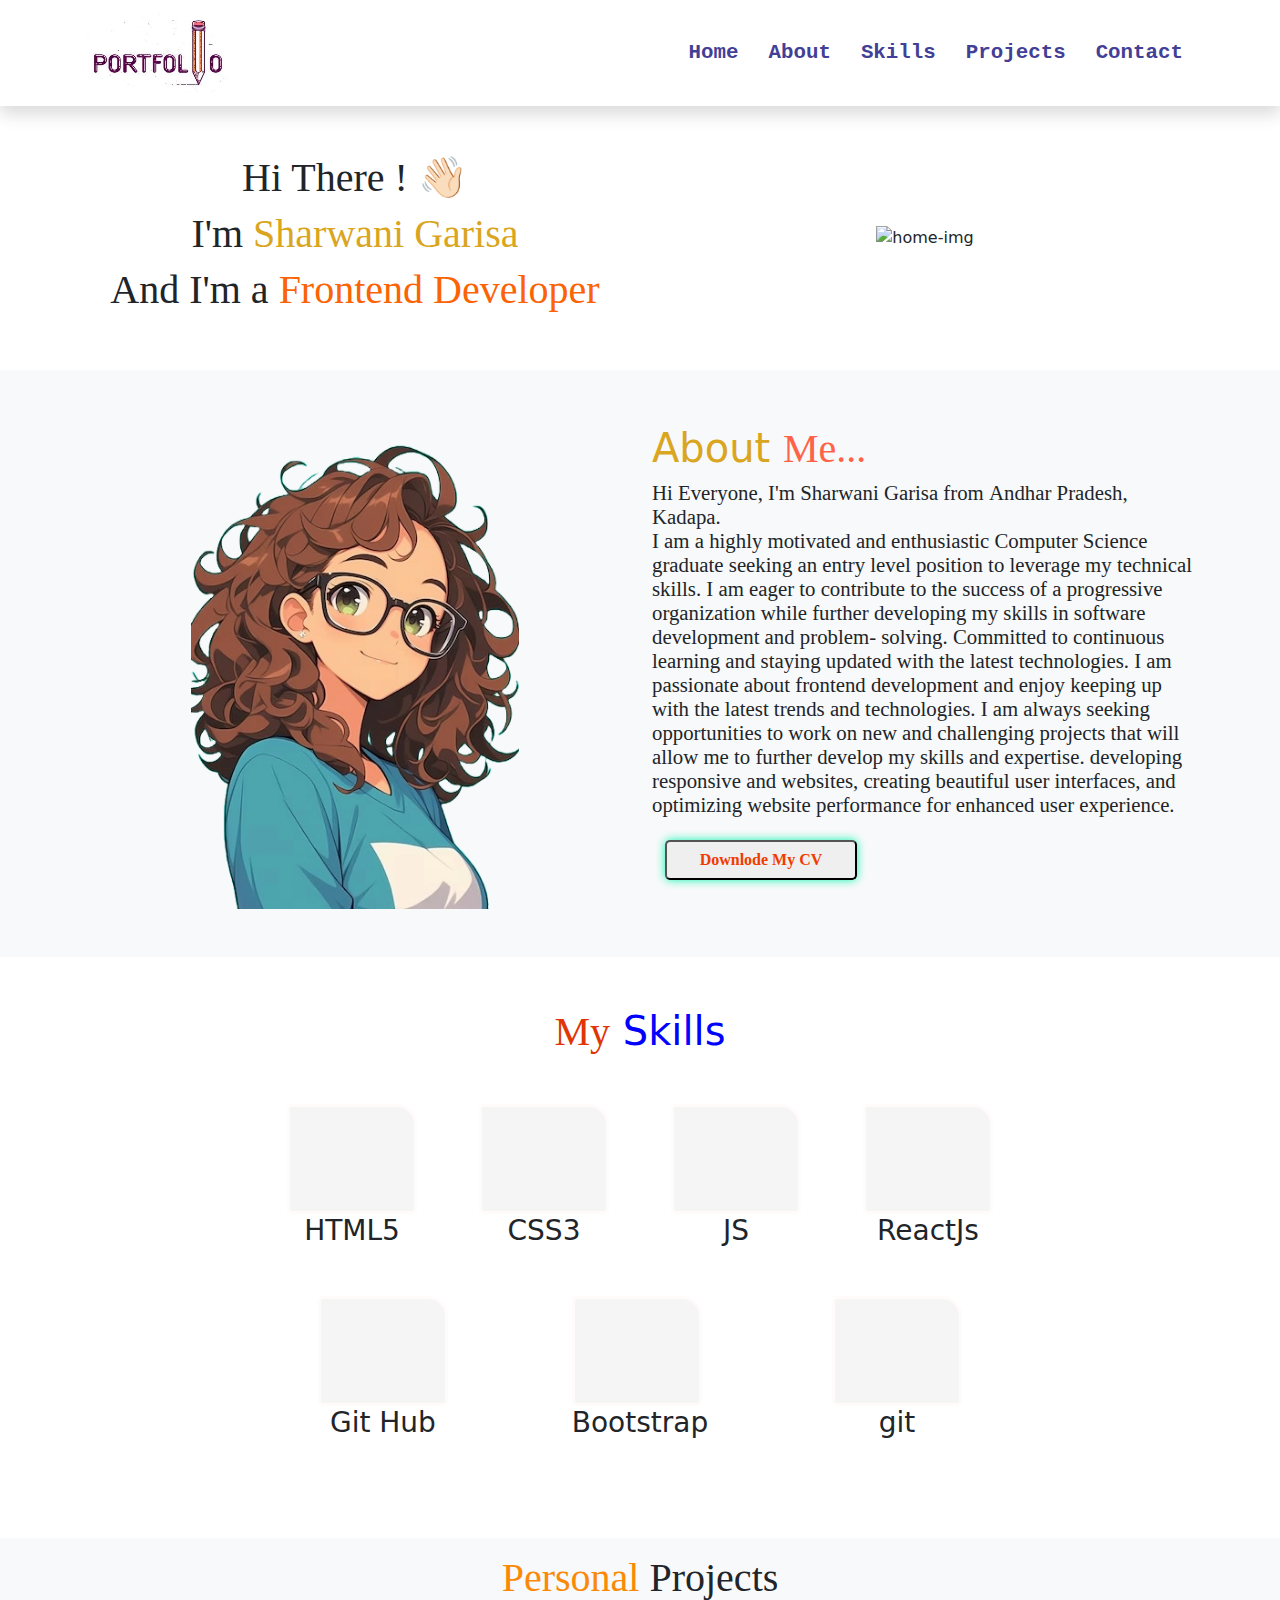
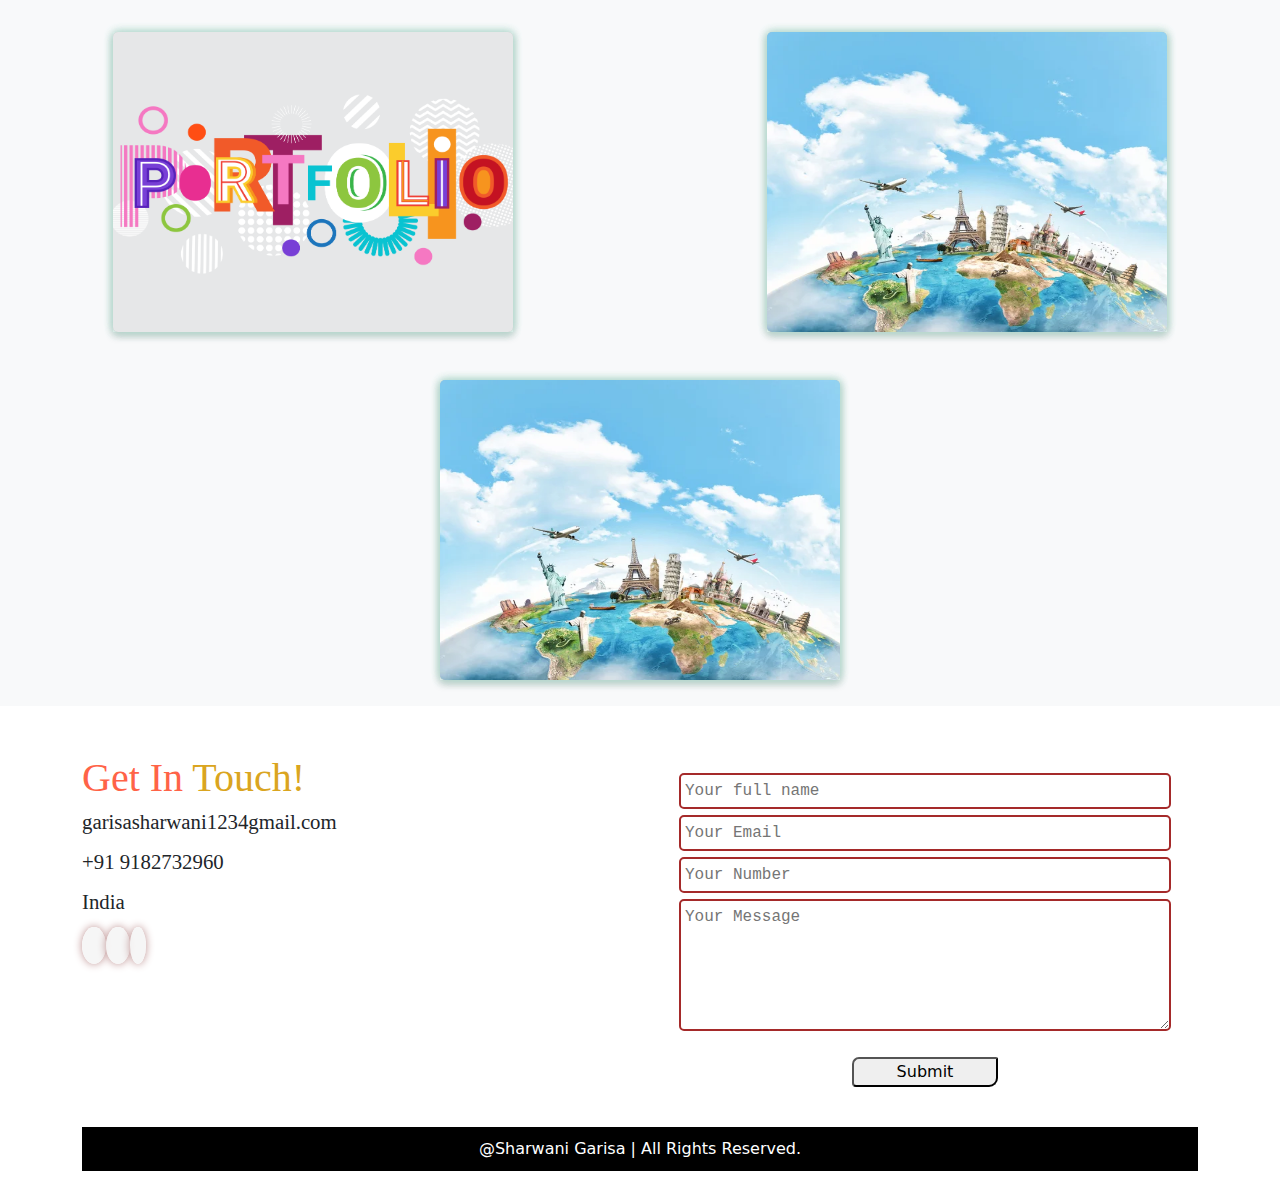
==== index.html @ c87f1d88 "Add files via upload" ====
<!doctype html>
<html lang="en">

<head>
  <!-- Required meta tags -->
  <meta charset="utf-8">
  <meta name="viewport" content="width=device-width, initial-scale=1">

  <!-- Bootstrap CSS -->
  <link href="https://cdn.jsdelivr.net/npm/bootstrap@5.0.2/dist/css/bootstrap.min.css" rel="stylesheet"
    integrity="sha384-EVSTQN3/azprG1Anm3QDgpJLIm9Nao0Yz1ztcQTwFspd3yD65VohhpuuCOmLASjC" crossorigin="anonymous">
  <!-- Bootstrap CSS -->
  <link rel="stylesheet" href="bootstrap.min.css">
  <!-- CSS Link -->
  <link rel="stylesheet" href="style.css">

  <link rel="stylesheet" href="https://cdnjs.cloudflare.com/ajax/libs/font-awesome/6.5.2/css/all.min.css"
    integrity="sha512-SnH5WK+bZxgPHs44uWIX+LLJAJ9/2PkPKZ5QiAj6Ta86w+fsb2TkcmfRyVX3pBnMFcV7oQPJkl9QevSCWr3W6A=="
    crossorigin="anonymous" referrerpolicy="no-referrer" />

  <title>SharwaniGarisa-Portfolio</title>
</head>

<body>
  <!-- Navbar -->
  <nav class="navbar navbar-expand-lg navbar-light shadow">
    <div class="container">
      <a class="navbar-brand" href="#">
        <img src="img/portfolio.jpeg" class="nav-logo" alt>
      </a>
      <button class="navbar-toggler" type="button" data-bs-toggle="collapse" data-bs-target="#navbarSupportedContent"
        aria-controls="navbarSupportedContent" aria-expanded="false" aria-label="Toggle navigation">
        <span class="navbar-toggler-icon"></span>
      </button>
      <div class="collapse navbar-collapse" id="navbarSupportedContent">
        <ul class="navbar-nav ms-auto mb-2 mb-lg-0">
          <li class="nav-item">
            <a class="nav-link active" aria-current="page" href="#Home-section">Home</a>
          </li>
          <li class="nav-item">
            <a class="nav-link" href="#About-Section">About</a>
          </li>
          <li class="nav-item">
            <a class="nav-link" href=#Skills-content>Skills</a>
          </li>
          <li class="nav-item">
            <a class="nav-link" href="#Projects">Projects</a>
          </li>
          <li class="nav-item">
            <a class="nav-link" href="#contact-section">Contact</a>
          </li>
        </ul>
      </div>
    </div>
  </nav>
  <!-- Navbar -->
  <!-- Hero -->
  <div id="Home-section">
    <div class="container-fluid home py-3">
      <div class="container py-3">
        <div class="row flex-wrap-reverse">
          <div class="col-md-6 d-flex justify-content-center align-items-center my-3">
            <div class="home-content text-center">
              <h2 class="greeting fs-1">Hi There ! 👋🏻</h2>
              <h2 class="Name fs-1">I'm <span>Sharwani Garisa</span></h2>
              <h2 class="profession fs-1">And I'm a <span>Frontend
                  Developer</span></h2>
            </div>
          </div>
          <div class="col-md-6 d-flex justify-content-center align-items-center my-3">
            <img src="img/file.png" class="img-fluid home-img" alt="home-img">
          </div>
        </div>
      </div>
    </div>
  </div>

  <!-------------------------------------About--------------------------------------->
  <section id="About-Section">
    <div class="container-fluid home py-3 bg-light">
      <div class="container py-3">
        <div class="row">
          <div class="col-lg-6 d-flex justify-content-center align-items-center my-3">
            <img src="./img/about.a.png" class="w-60 home-img" alt="home-img">
          </div>
          <div class="col-lg-6 d-flex justify-content-center align-items-center my-3">
            <div class="home-content">
              <h1>About <span>Me...</span></h1>
              <p>Hi Everyone, I'm <span>Sharwani Garisa</span> from <span>
                  Andhar
                  Pradesh, Kadapa.</span><br>
                  I am a highly motivated and enthusiastic Computer Science graduate seeking an entry
level position to leverage my technical skills. I am eager to contribute to the success
of a progressive organization while further developing my skills in software
development and problem- solving. Committed to continuous learning and staying
updated with the latest technologies.
                I am passionate about frontend development and enjoy keeping
                up
                with the latest trends and technologies.
                I am always seeking opportunities to work on new and
                challenging
                projects that will allow me to further
                develop my skills and expertise.
                developing responsive and websites, creating beautiful user
                interfaces, and optimizing website performance
                for enhanced user experience.
              </p>
              <div class="text-lg-start text-center ">
                <a href="./Sharwani_Garisa.pdf" target="_blank" class="btn">
                  <button>
                    <i class="fa-regular fa-file" style="color:#0000ff"></i>
                    Downlode My CV
                  </button>
                </a>
              </div>
            </div>
          </div>
        </div>
      </div>
    </div>
    <!-- ///////// -->
  </section>
  <!-------------------------------Skills--------------------->
  <section id="Skills-content">
    <h2><span>My</span> Skills</h2>
    <div class="skills-set">
      <div id="icon">
        <div class="icon-img">
          <i class="fa-solid fa-code" style="color: #ed0707;"></i>
        </div>
        <h3 class="icon-text">HTML5</h3>
      </div>

      <div id="icon">
        <div class="icon-img">
          <i class="fa-solid fa-hashtag" style="color: #0597e1;"></i>
        </div>
        <h3 class="icon-text">CSS3</h3>
      </div>

      <div id="icon">
        <div class="icon-img">
          <i class="fa-brands fa-js" style="color: #d5a807;"></i>
        </div>
        <h3 class="icon-text">JS</h3>
      </div>

      <div id="icon">
        <div class="icon-img">
          <i class="fa-brands fa-react" style="color: #00d5ff;"></i>
        </div>
        <h3 class="icon-text">ReactJs</h3>
      </div>

      <div id="icon">
        <div class="icon-img">
          <i class="fa-brands fa-github" style="color: #4b0206;"></i>
        </div>
        <h3 class="icon-text">Git Hub</h3>
      </div>

      <div id="icon">
        <div class="icon-img">
          <i class="fa-brands fa-bootstrap" style="color: #0000ff;"></i>
        </div>
        <h3 class="icon-text">Bootstrap</h3>
      </div>

      <div id="icon">
        <div class="icon-img">
          <i class="fa-brands fa-git-alt" style="color: #ff2600fb;"></i>
        </div>
        <h3 class="icon-text">git</h3>
      </div>
    </div>
  </section>
  <!---------------------------Projects--------------------------->
  <section id="Projects" class="bg-light py-3">
    <h1 class="Psub-title"><span>Personal</span> Projects</h1>
    <div class="Pro-container">
      <div class="flip-card">
        <div class="flip-card-inner">
          <div class="flip-card-front">
            <img class="pro" src="./img/portfolio-pro.png" alt="Avatar">
          </div>
          <div class="flip-card-back">
            <h3>My Portfoliyo</h3>
            <p>Discover Italy in style with Exclusively Italy! Elevate your
              journey with top-notch services, exclusive
              experiences, and round-the-clock assistance.</p>
            <a href="./React-Project-video.mp4"><i class="fa-solid fa-arrow-up-right-from-square">
                <video src="./React-Project-video.mp4"></video></i></a>
          </div>
        </div>
      </div>

      <div class="flip-card">
        <div class="flip-card-inner">
          <div class="flip-card-front">
            <img class="pro" src="./img/travel-img.jpg" alt="Avatar">
          </div>
          <div class="flip-card-back">
            <h3>My Portfoliyo</h3>
            <p>Discover Italy in style with Exclusively Italy! Elevate your
              journey with top-notch services, exclusive
              experiences, and round-the-clock assistance.</p>
            <a href="./React-Project-video.mp4"><i class="fa-solid fa-arrow-up-right-from-square">
                <video src="./React-Project-video.mp4"></video></i></a>
          </div>
        </div>
      </div>

      <div class="flip-card">
        <div class="flip-card-inner">
          <div class="flip-card-front">
            <img class="pro" src="./img/travel-img.jpg" alt="Avatar">
          </div>
          <div class="flip-card-back">
            <h3>My Portfoliyo</h3>
            <p>Discover Italy in style with Exclusively Italy! Elevate your
              journey with top-notch services, exclusive
              experiences, and round-the-clock assistance.</p>
            <a href="./React-Project-video.mp4"><i class="fa-solid fa-arrow-up-right-from-square">
                <video src="./React-Project-video.mp4"></video></i></a>
          </div>
        </div>
      </div>
    </div>
  </section>
  <!----------------------Contact---------------------------------->
  <div id="contact-section" class="py-3 mt-4">
    <div class="container">
      <div class="row">
        <div class="col-md-6 contact-left mt-4">
          <div>
            <h1 class="sub-title"><span>Get In</span> Touch!</h1>
            <p class="c-1"><i class="fa-regular fa-envelope" style="color: #0448be;"></i> garisasharwani1234gmail.com
            </p>
            <p class="c-2"><i class="fa-solid fa-phone" style="color: #0705b3;"></i> +91 9182732960</p>
            <p class="c-3"><i class="fa-solid fa-location-crosshairs" style="color: #0c79df;"></i> India</p>
            <div class="socialmedia-icons">
              <br>
              <a href="#" class="socialmedia-insta py-1 px-1"><i class="fa-brands fa-instagram px-2 "></i></a>
              <a href="https://www.linkedin.com/in/sharwani-garisa-a924ab244/" class="socialmedia-linkedin py-1 px-1"><i
                  class="fa-brands fa-linkedin px-2 "></i></a>
              <a href="#" class="socialmedia-facebook py-1 px-1"><i class="fa-brands fa-facebook px-1 "></i></a>
            </div>
          </div>
        </div>
        <div class="col-md-6 contact-right">

          <div class="row">
            <div class="col-12">
              <form method="POST" id="form" class="p-4">

                <input type="hidden" name="access_key" value="ab5c2eed-a4b9-4f38-92d1-85c21ed8b126">
                <div class="input-field mt-">
                  <input type="text" name="name" class=" w-100 p-1" placeholder="Your full name" required>
                </div>
                <div class="input-field mt-">
                  <input type="email" name="email" class=" w-100 p-1" placeholder="Your Email" required>
                </div>
                <div class="input-field mt-">
                  <input type="text" name="phone" id="phone" placeholder="Your Number" class=" w-100 p-1" required />
                </div>

                <!-- <div class="mb-6">
                  <label for="Full Name" class="mb-2 fw-bold">Phone Number</label><br>
                  <input type="text" name="phone" id="phone" placeholder="+1 (555) 1234-567" class=" w-100 p-1" required /><br>
                </div> -->

                <div class="input-field mt-">
                  <textarea name="message" rows="5" class=" w-100 p-1" cols="5" placeholder="Your Message"
                    required></textarea>
                </div>
                <div class="input-field">
                  <input type="checkbox" name="botcheck" class="hidden" style="display: none;">
                  <div class="input-field">

                    <div class="text-center"><button type="submit" class="btn-1">Submit</button></div>

                    <div id="result"></div>

              </form>
            </div>
          </div>
        </div>
      </div>
    </div>
  </div>

  <footer>
    <p>@Sharwani Garisa | All Rights Reserved.</p>
</footer>
  
  <!-- Option 1: Bootstrap Bundle with Popper -->
  <script src="https://cdn.jsdelivr.net/npm/bootstrap@5.0.2/dist/js/bootstrap.bundle.min.js"
    integrity="sha384-MrcW6ZMFYlzcLA8Nl+NtUVF0sA7MsXsP1UyJoMp4YLEuNSfAP+JcXn/tWtIaxVXM"
    crossorigin="anonymous"></script>

  <!-- <script src="https://smtpjs.com/v3/smtp.js"></script> -->

  <script src="./Script.js"></script>
 <!-- Custom JS to collapse navbar after clicking on a link -->
 <script>
  document.querySelectorAll('.navbar-nav .nav-link').forEach(link => {
      link.addEventListener('click', () => {
          const collapseElementList = [].slice.call(document.querySelectorAll('.navbar-collapse'));
          const collapseList = collapseElementList.map(collapseEl => new bootstrap.Collapse(collapseEl));
          collapseList.forEach(collapse => collapse.hide());
      });
  });
</script>
</body>

</html>
---- style.css ----
body{
    overflow-x: hidden;
}
/* ------------------------nav-bar---------------------------------- */
#navbarSupportedContent a{
    color: hsl(241, 40%, 42%);
    font-size: 1.3rem;
    font-family: monospace;
    font-weight: bold;
}
#navbarSupportedContent a:hover{
    color: crimson;
}
#navbarSupportedContent li{
    margin: 7px;
}
.nav-logo{
    height: 80px;
    width: 150px;
}
@media only screen and (max-width:768px){
    #navbarSupportedContent li{
        text-align: center;
        margin: 1px;
    }
}
/* ------------------------home-section---------------------------------- */
.home-content .greeting{
    font-size: 2.3rem;
    font-family:Georgia, 'Times New Roman', Times, serif;
}
.home-content .Name{
    font-size: 2.5rem;
    font-family:Georgia, 'Times New Roman', Times, serif;
}
.Name span{
    font-family: cursive;
    color: #daa520;
}
.home-content .profession{
    font-family:Georgia, 'Times New Roman', Times, serif;
}
.profession span{
    color: rgb(251, 99, 4);
    font-family: cursive;
}
#home-content .profession{
    font-size: 2rem;
    color: rgb(65, 131, 254);
} 
@media only screen and (max-width:768px){
  
}
/* ------------------------about-section---------------------------------- */
.row h1{
    color: #daa520;
    font-size: 2.5rem;
    margin-top: -1rem;
}
.row h1 span{
    font-family: cursive;
    color: tomato;
}
.row p{
    line-height: 1.5rem;
    font-size: 1.3rem;
    font-family:Georgia, 'Times New Roman', Times, serif;
}
.row p span{
    font-family: cursive;
}
.row a button{
    height: 2.5rem;
    width: 12rem;
    font-weight: bold;
    font-family: cursive;
    color:#ef3c00;
    border-radius: 5px;
    box-shadow: 0 0 10px rgb(12, 245, 176);
}
.w-60{
    width: 60% !important;
}
@media only screen and (max-width:768px){
    .row h1{
        font-size: 2rem;
        text-align: center;
    }
    .row p{
        line-height: 1.5rem;
        font-size: 1.2rem;
        flex-wrap: wrap;
        text-align: center;

    }
}
/* ------------------------skills-section---------------------------------- */
#Skills-content{
    margin-top: 50px;
    margin-bottom: 50px;
}
#Skills-content h2{
 font-size: 2.5rem;
 text-align: center;
 color: blue;
}
#Skills-content h2 span{
    color:hwb(13 2% 12%);
    font-family: serif;
}
.skills-set{
 display: flex;
 padding: 10px;
 justify-content: space-evenly;
 flex-wrap: wrap;
 justify-content: space-around;
 padding: 20px 20%;
}
#icon{
 
 padding: 20px 30px 20px 30px;
 align-items: center;

}
.icon-img{
 font-size: 4.5rem;
 text-align: center;
 border: 3px solid #fffbfb;
 border-radius: 5px;
 border-top-right-radius: 20px;
 background-color: whitesmoke;
 height: 110px;
 width: 130px;
 justify-content: center;
 transition: transform 1s;
}
.icon-img i{
 margin-top: -3px;
}
.icon-img:hover i{
 transform: scale(1.2);

} 
.icon-text{
 text-align: center;
}


/* ---------------------------------projects------------------------------------- */
.Psub-title{
    font-family: serif;
    font-size: 2.5rem;
    text-align: center;
}
.Psub-title span{
    color:#fa8908;
}
.Pro-container{
    padding: 10px;
    display: flex;
    padding: 10px;
    justify-content: space-evenly;
    flex-wrap: wrap;
    justify-content: space-around;
    margin-top: 20px;
    gap: 3rem;
}
.flip-card {
    background-color: transparent;
    width: 400px;
    height: 300px;
    perspective: 1000px;
    cursor: pointer;
  }
  .flip-card-front, .flip-card-back, .pro{
    border-radius: 5px;
    box-shadow: 0 0 10px rgb(179, 217, 206);
  }
  .flip-card-inner {
    position: relative;
    width: 100%;
    height: 100%;
    text-align: center;
    transition: transform 0.6s;
    transform-style: preserve-3d;
    box-shadow: 0 4px 8px 0 rgba(0,0,0,0.2);
  }
  
  .flip-card:hover .flip-card-inner {
    transform: rotateY(180deg);
  }
  
  .flip-card-front, .flip-card-back {
    position: absolute;
    width: 100%;
    height: 100%;
    -webkit-backface-visibility: hidden;
    backface-visibility: hidden;
  }
  
  .flip-card-front {
    background-color: #bbb;
    color: black;
  }
  
  .flip-card-back {
    background-color:aqua;
    font-family: Georgia, 'Times New Roman', Times, serif;
    transform: rotateY(180deg);
  }
  .pro{
    width:400px;
    height:300px;
  }
@media only screen and (max-width:768px){
    .pro{
        width:300px;
        height:300px;
      }
    .flip-card {
        width: 300px;
        height: 300px;
    }
}
/* ----------------------- contact-section------------------------------- */
.c-row{
    display: flex;
}
.sub-title{
    font-size: 3rem;
    font-family: serif;
    color: brown;
}
.sub-title span{
    color: rgb(245, 40, 4);
}
.c-row p{
    margin-top: 1rem;
    font-size: 1.3rem;
    font-family:monospace;
}
.input-field{
    padding: 3px;
}
input{
    border-radius: 5px;
    border: solid 2px brown;
    font-family: monospace;
}
input:hover{
    box-shadow: 0 0 10px rgb(12, 245, 176);
}
textarea{
    width: 70%;
    height: 70%;
    border-radius: 5px;
    border: solid 2px brown;
    font-family: monospace;
}
textarea:hover{
    box-shadow: 0 0 10px rgb(12, 245, 176);
}
.btn-1{
    width: 30%;
    border-radius: 7px 2px 9px 4px;
    margin: 10px;
}
.btn-1:hover{
    box-shadow: 0 0 10px rgb(245, 12, 245);
}
.socialmedia-icons{
    margin-top: -2.5rem;
    font-size: 25px;
    word-spacing: 15px;
    margin-right: 8rem;
  }
  .socialmedia-icons a{
    border-radius: 50%;
    box-shadow: 0 0 0.5rem rosybrown;
    background-color: rgba(245, 245, 245, 0.904);
  } 
@media only screen and (max-width:768px){
    #contact-section{
        margin: 3rem 0 0 0;
    }
    .c-row{
        display: grid;
        text-align: center;
    }
    .c-row h1{
        font-size: 2.5rem;
    }
    .c-row p{
        font-size: 1rem;
    }
    .socialmedia-icons{
        display: flex;
        margin: 1rem;
        font-size: 25px;
    }
    .socialmedia-icons a{
        justify-content: space-between;
        
    }
    .btn-1{
        margin-left: 0;
    }
    .socialmedia-icons{
        margin-left: 7rem;
    }
}
/* --------------footer------------------ */

footer{
    background-color: black;
    text-align: center;
  }
  footer p{
    color: white;
    padding: 10px;
  }
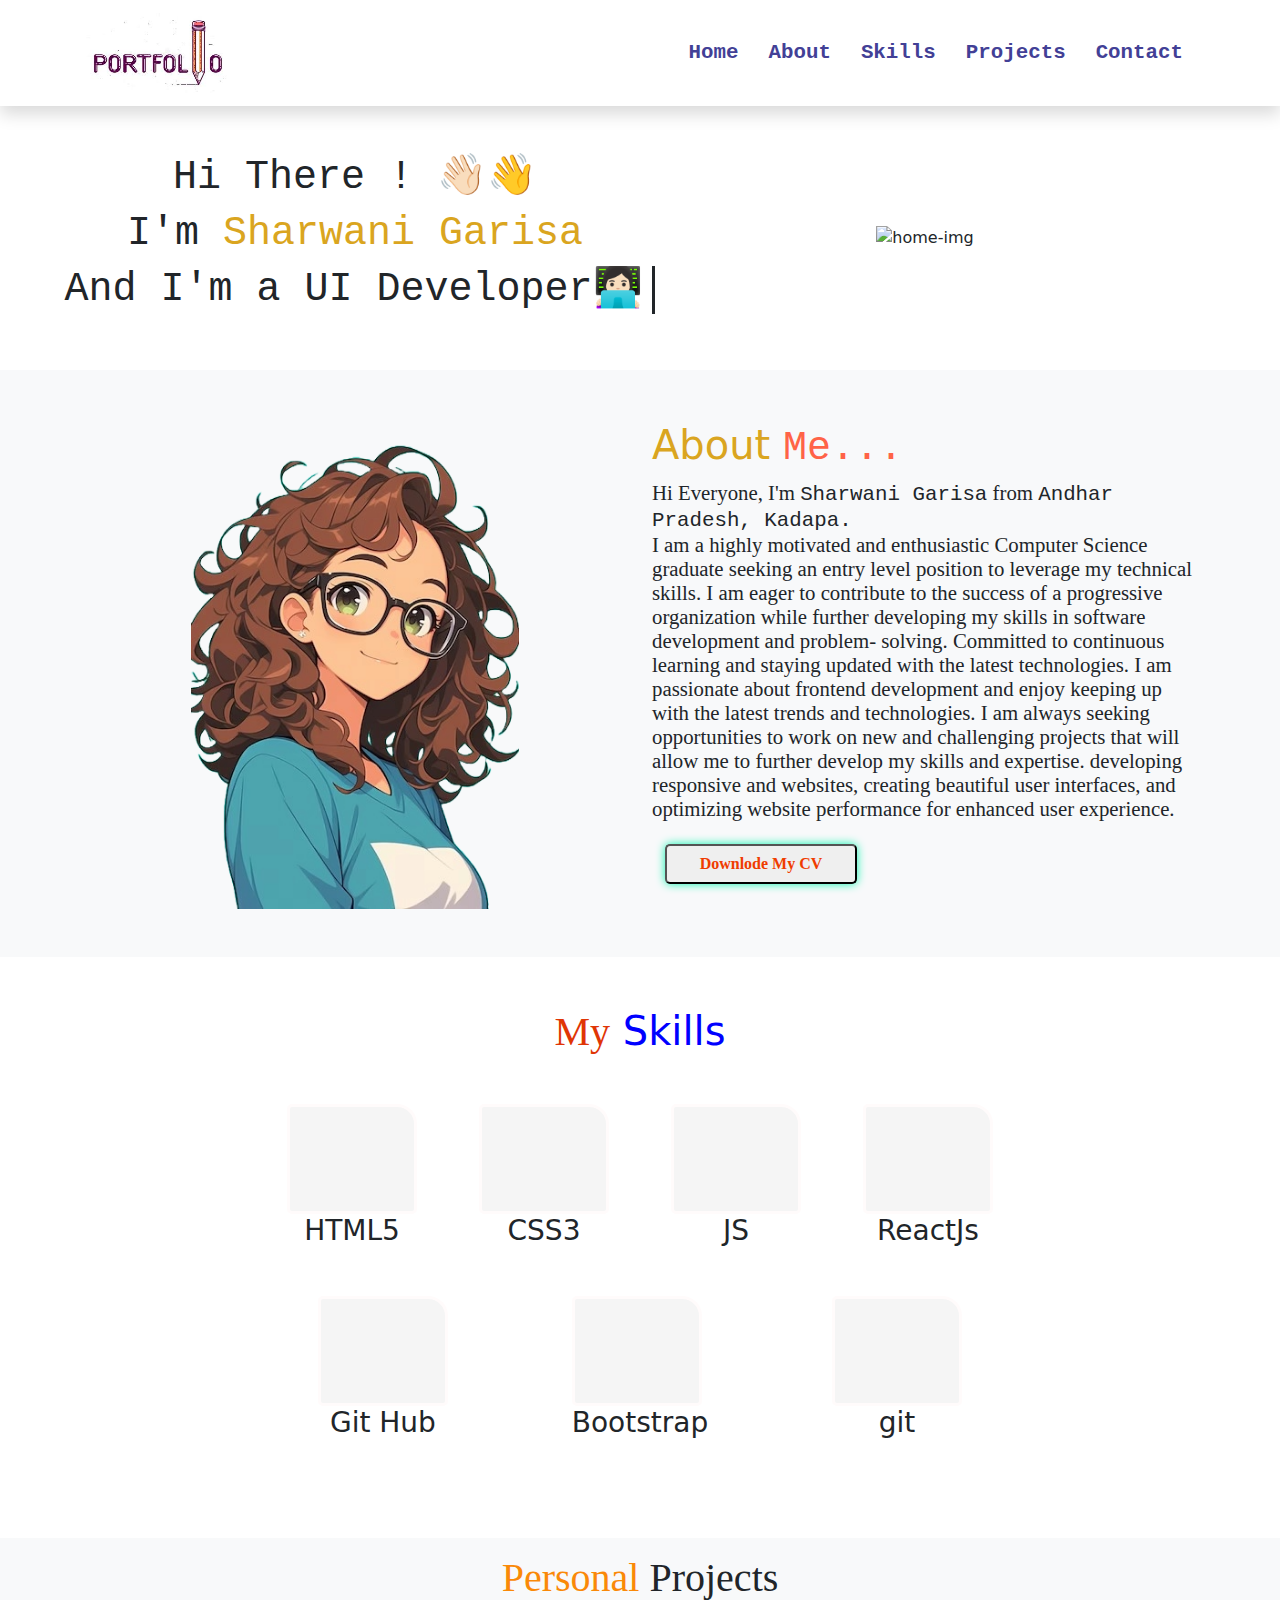
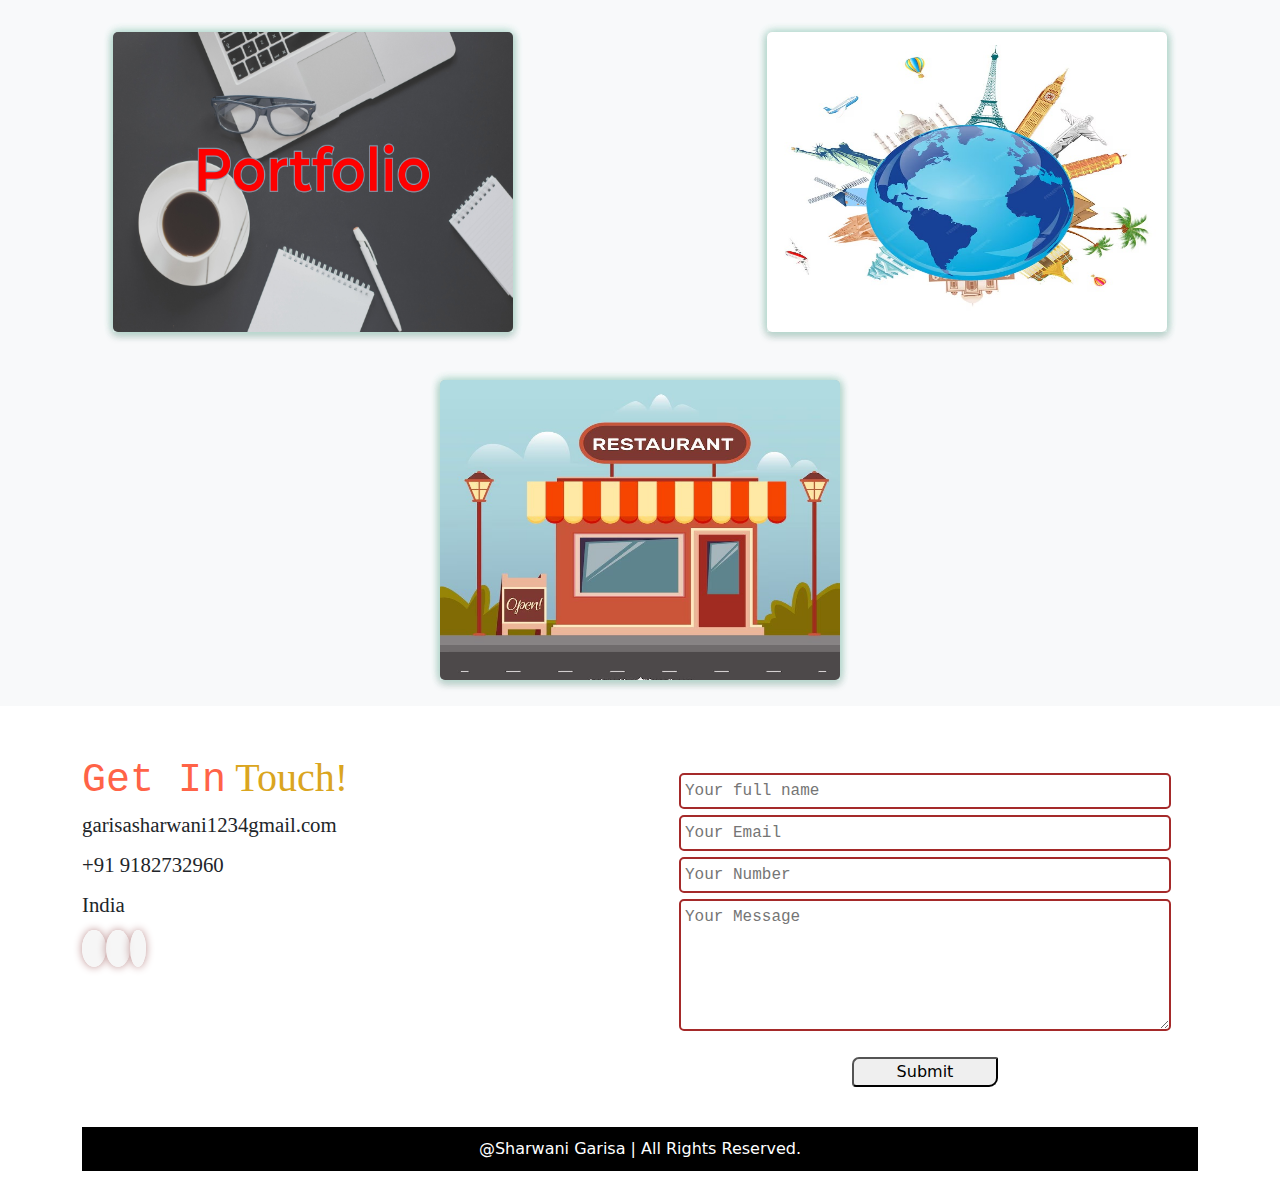
==== commit b59eacdc: "change font and images" ====
--- a/index.html
+++ b/index.html
@@ -61,10 +61,10 @@
         <div class="row flex-wrap-reverse">
           <div class="col-md-6 d-flex justify-content-center align-items-center my-3">
             <div class="home-content text-center">
-              <h2 class="greeting fs-1">Hi There ! 👋🏻</h2>
+              <h2 class="greeting fs-1">Hi There ! <span class="waving-hand">👋🏻</span>👋</h2>
               <h2 class="Name fs-1">I'm <span>Sharwani Garisa</span></h2>
-              <h2 class="profession fs-1">And I'm a <span>Frontend
-                  Developer</span></h2>
+              <h2 class="typing-demo fs-1">
+                And I'm a <span> UI Developer👩🏻‍💻</span></h2>  
             </div>
           </div>
           <div class="col-md-6 d-flex justify-content-center align-items-center my-3">
@@ -181,7 +181,7 @@
       <div class="flip-card">
         <div class="flip-card-inner">
           <div class="flip-card-front">
-            <img class="pro" src="./img/portfolio-pro.png" alt="Avatar">
+            <img class="pro" src="./img/projects/Project-1.jpeg" alt="Avatar">
           </div>
           <div class="flip-card-back">
             <h3>My Portfoliyo</h3>
@@ -197,10 +197,10 @@
       <div class="flip-card">
         <div class="flip-card-inner">
           <div class="flip-card-front">
-            <img class="pro" src="./img/travel-img.jpg" alt="Avatar">
+            <img class="pro" src="./img/projects/Project-2.jpg" alt="Avatar">
           </div>
           <div class="flip-card-back">
-            <h3>My Portfoliyo</h3>
+            <h3>Trip-Travel-Placse</h3>
             <p>Discover Italy in style with Exclusively Italy! Elevate your
               journey with top-notch services, exclusive
               experiences, and round-the-clock assistance.</p>
@@ -213,10 +213,10 @@
       <div class="flip-card">
         <div class="flip-card-inner">
           <div class="flip-card-front">
-            <img class="pro" src="./img/travel-img.jpg" alt="Avatar">
+            <img class="pro" src="./img/projects/Project-3.jpg" alt="Avatar">
           </div>
           <div class="flip-card-back">
-            <h3>My Portfoliyo</h3>
+            <h3>Testy-Food</h3>
             <p>Discover Italy in style with Exclusively Italy! Elevate your
               journey with top-notch services, exclusive
               experiences, and round-the-clock assistance.</p>
--- a/style.css
+++ b/style.css
@@ -27,27 +27,66 @@
 /* ------------------------home-section---------------------------------- */
 .home-content .greeting{
     font-size: 2.3rem;
-    font-family:Georgia, 'Times New Roman', Times, serif;
+    font-family:monospace;
 }
 .home-content .Name{
     font-size: 2.5rem;
-    font-family:Georgia, 'Times New Roman', Times, serif;
+    font-family: monospace;
 }
 .Name span{
-    font-family: cursive;
+    font-family: monospace;
     color: #daa520;
 }
 .home-content .profession{
     font-family:Georgia, 'Times New Roman', Times, serif;
 }
-.profession span{
+/* .profession span{
     color: rgb(251, 99, 4);
     font-family: cursive;
-}
-#home-content .profession{
+} */
+/* #home-content .profession{
     font-size: 2rem;
     color: rgb(65, 131, 254);
-} 
+}  */
+.waving-hand {
+    animation-name: wave-animation;
+    animation-duration: 2.5s;
+    animation-iteration-count: infinite;
+    transform-origin: 70% 70%;
+    display: inline-block;
+  }
+  
+  @keyframes wave-animation {
+    0% { transform: rotate( 0.0deg) }
+    15% { transform: rotate(14.0deg) }  /* The following five values can be played with to make the waving more or less extreme */
+    30% { transform: rotate(-8.0deg) }
+    40% { transform: rotate(14.0deg) }
+    50% { transform: rotate(-4.0deg) }
+    60% { transform: rotate(10.0deg) }
+    70% { transform: rotate( 0.0deg) }  /* Reset for the last half to pause */
+   100% { transform: rotate( 0.0deg) }
+  }
+  .typing-demo {
+    width: 25ch;
+    animation: typing 2s steps(22), blink .5s step-end infinite alternate;
+    white-space: nowrap;
+    overflow: hidden;
+    border-right: 3px solid;
+    font-family: monospace;
+    font-size: 2em;
+  }
+  
+  @keyframes typing {
+    from {
+      width: 0
+    }
+  }
+      
+  @keyframes blink {
+    50% {
+      border-color: transparent
+    }
+  }  
 @media only screen and (max-width:768px){
   
 }
@@ -58,7 +97,7 @@
     margin-top: -1rem;
 }
 .row h1 span{
-    font-family: cursive;
+    font-family: monospace;
     color: tomato;
 }
 .row p{
@@ -67,13 +106,13 @@
     font-family:Georgia, 'Times New Roman', Times, serif;
 }
 .row p span{
-    font-family: cursive;
+    font-family: monospace;
 }
 .row a button{
     height: 2.5rem;
     width: 12rem;
     font-weight: bold;
-    font-family: cursive;
+    font-family: 'Times New Roman', Times, serif;
     color:#ef3c00;
     border-radius: 5px;
     box-shadow: 0 0 10px rgb(12, 245, 176);
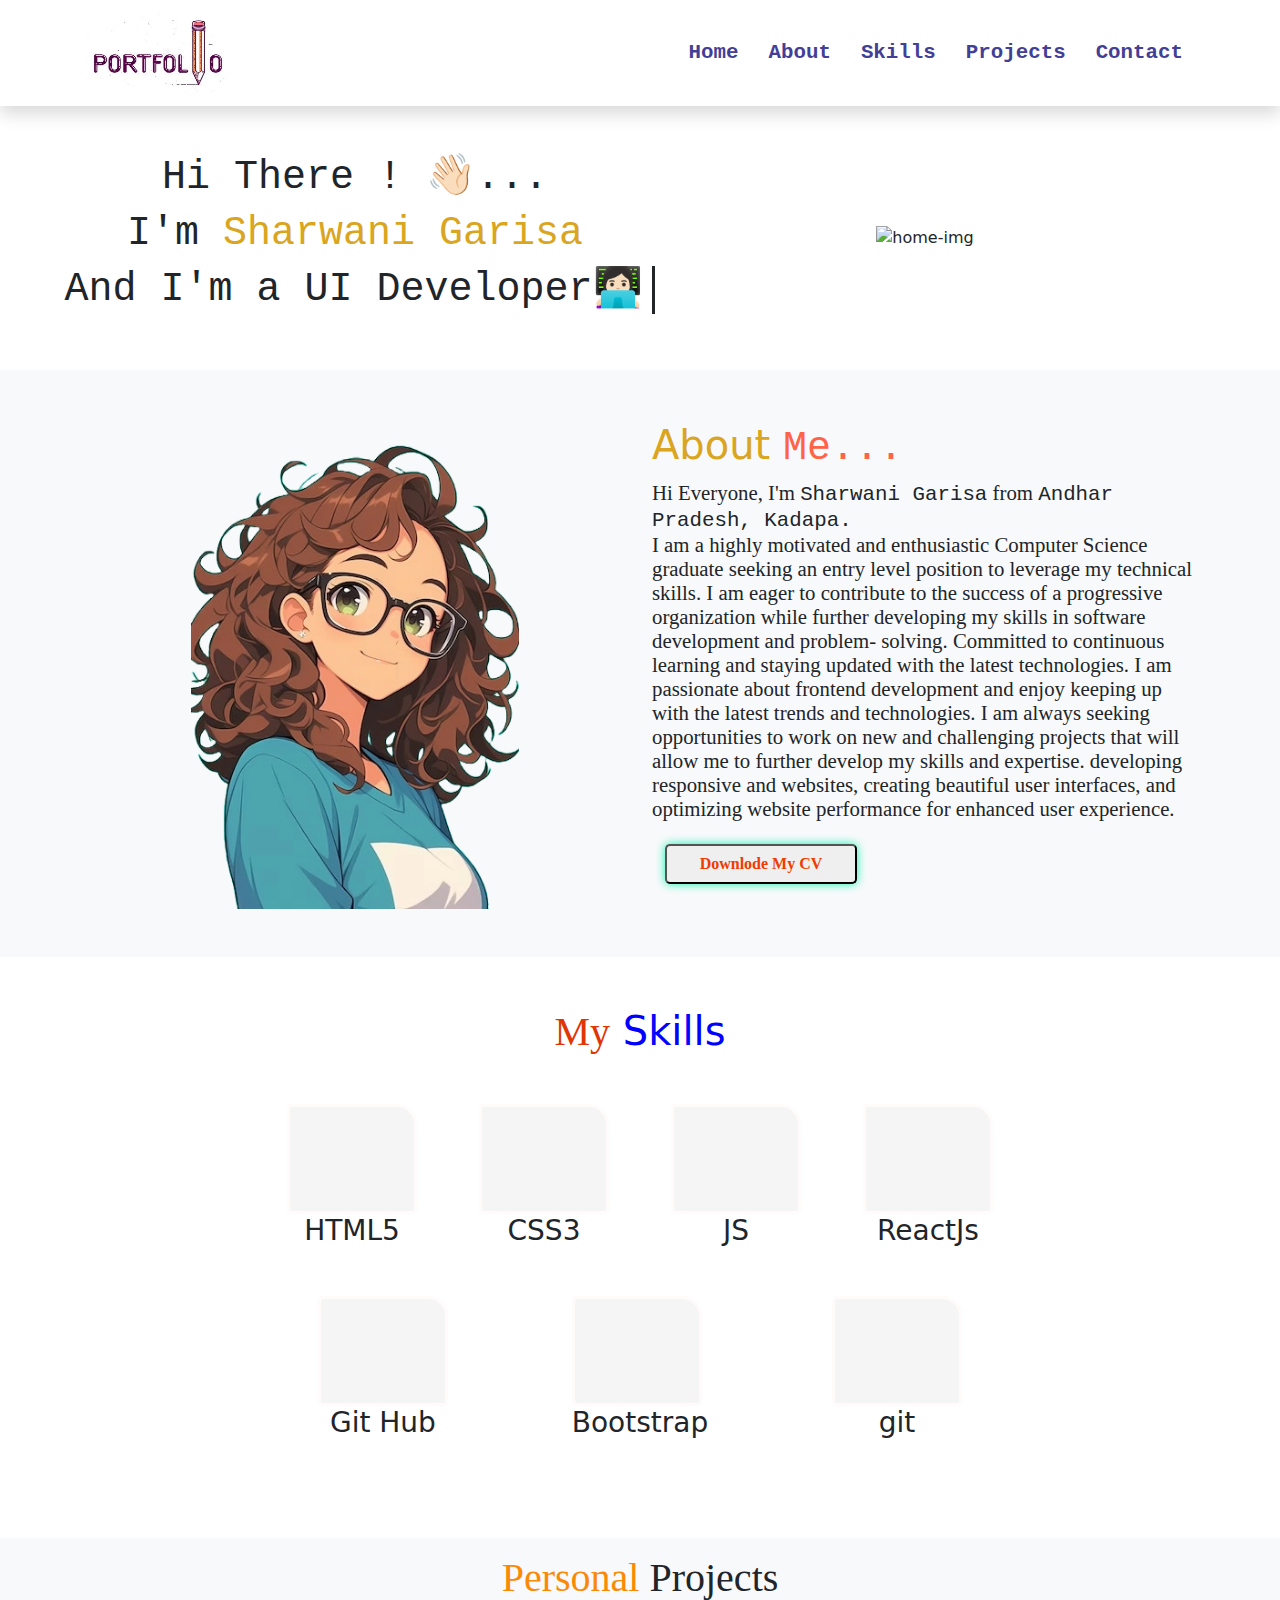
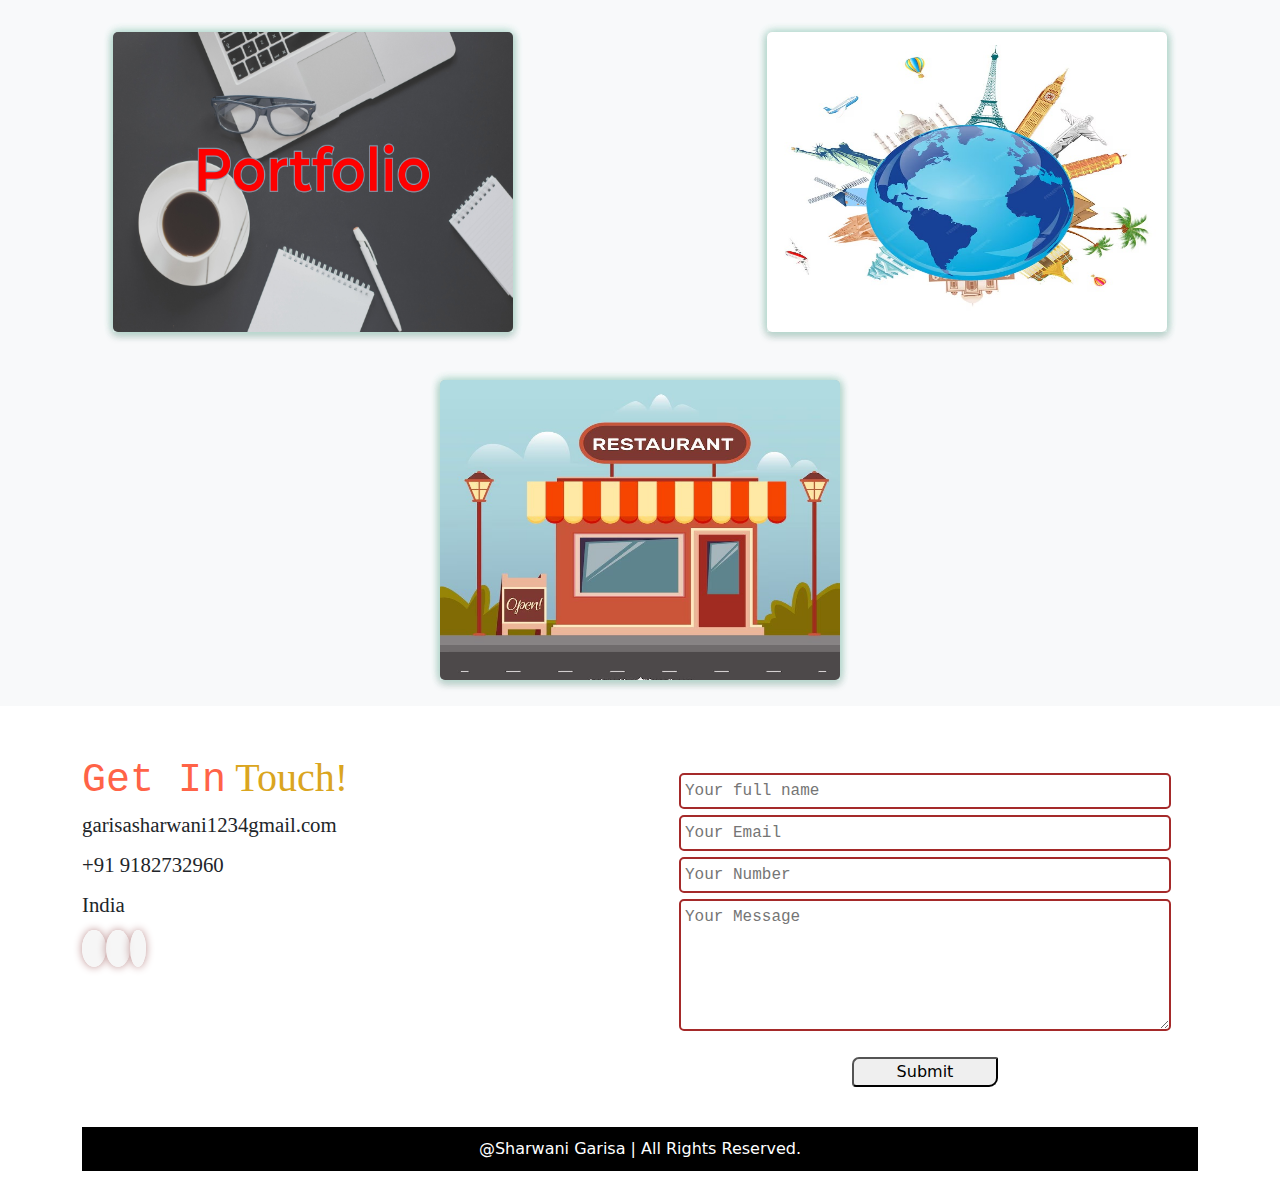
==== commit 39e3a780: "Added project links" ====
--- a/index.html
+++ b/index.html
@@ -61,13 +61,13 @@
         <div class="row flex-wrap-reverse">
           <div class="col-md-6 d-flex justify-content-center align-items-center my-3">
             <div class="home-content text-center">
-              <h2 class="greeting fs-1">Hi There ! <span class="waving-hand">👋🏻</span>👋</h2>
+              <h2 class="greeting fs-1">Hi There ! <span class="waving-hand">👋🏻</span>...</h2>
               <h2 class="Name fs-1">I'm <span>Sharwani Garisa</span></h2>
               <h2 class="typing-demo fs-1">
                 And I'm a <span> UI Developer👩🏻‍💻</span></h2>  
             </div>
           </div>
-          <div class="col-md-6 d-flex justify-content-center align-items-center my-3">
+          <div class="col-md-6 d-flex justify-content-center align-items-center my-3" id="home-img">
             <img src="img/file.png" class="img-fluid home-img" alt="home-img">
           </div>
         </div>
@@ -188,8 +188,7 @@
             <p>Discover Italy in style with Exclusively Italy! Elevate your
               journey with top-notch services, exclusive
               experiences, and round-the-clock assistance.</p>
-            <a href="./React-Project-video.mp4"><i class="fa-solid fa-arrow-up-right-from-square">
-                <video src="./React-Project-video.mp4"></video></i></a>
+            <a href="https://git-with-sharwani.github.io/My-Portfolio/"><i class="fa-solid fa-arrow-up-right-from-square"></i></a>
           </div>
         </div>
       </div>
@@ -201,11 +200,10 @@
           </div>
           <div class="flip-card-back">
             <h3>Trip-Travel-Placse</h3>
-            <p>Discover Italy in style with Exclusively Italy! Elevate your
-              journey with top-notch services, exclusive
-              experiences, and round-the-clock assistance.</p>
-            <a href="./React-Project-video.mp4"><i class="fa-solid fa-arrow-up-right-from-square">
-                <video src="./React-Project-video.mp4"></video></i></a>
+            <p>This website Developed by ReactJs.
+              It working on to know about the new travel places with real-time contact information and it is responsive
+              and also user-friendly interface, enhancing the user experience.</p>
+            <a href="./img/projects/React-App.mp4"><i class="fa-solid fa-arrow-up-right-from-square"></i></a>
           </div>
         </div>
       </div>
@@ -217,11 +215,10 @@
           </div>
           <div class="flip-card-back">
             <h3>Testy-Food</h3>
-            <p>Discover Italy in style with Exclusively Italy! Elevate your
-              journey with top-notch services, exclusive
-              experiences, and round-the-clock assistance.</p>
-            <a href="./React-Project-video.mp4"><i class="fa-solid fa-arrow-up-right-from-square">
-                <video src="./React-Project-video.mp4"></video></i></a>
+            <p>It is Utilized HTML,CSS,Java script, Bootstrap, JSON to create a responsive and user-friendly
+              interface, enhancing the user experience with real-time contact information.
+              It working on to know about the new food items with prices and type of dishes.</p>
+            <a href="https://blush-janith-43.tiiny.site/index.html"><i class="fa-solid fa-arrow-up-right-from-square"></i></a>
           </div>
         </div>
       </div>
--- a/style.css
+++ b/style.css
@@ -40,23 +40,14 @@
 .home-content .profession{
     font-family:Georgia, 'Times New Roman', Times, serif;
 }
-/* .profession span{
-    color: rgb(251, 99, 4);
-    font-family: cursive;
-} */
-/* #home-content .profession{
-    font-size: 2rem;
-    color: rgb(65, 131, 254);
-}  */
 .waving-hand {
     animation-name: wave-animation;
     animation-duration: 2.5s;
     animation-iteration-count: infinite;
     transform-origin: 70% 70%;
     display: inline-block;
-  }
-  
-  @keyframes wave-animation {
+}
+    @keyframes wave-animation {
     0% { transform: rotate( 0.0deg) }
     15% { transform: rotate(14.0deg) }  /* The following five values can be played with to make the waving more or less extreme */
     30% { transform: rotate(-8.0deg) }
@@ -88,7 +79,12 @@
     }
   }  
 @media only screen and (max-width:768px){
-  
+    #home-img img{
+        margin-top: -2rem;
+    }
+    .typing-demo {
+        font-size: 1em;
+    }
 }
 /* ------------------------about-section---------------------------------- */
 .row h1{
@@ -242,10 +238,17 @@
     color: black;
   }
   
-  .flip-card-back {
+  .flip-card-back{
     background-color:aqua;
     font-family: Georgia, 'Times New Roman', Times, serif;
     transform: rotateY(180deg);
+  }
+  .flip-card-back h3{
+    color:#ef3c00;
+    margin: 1rem;
+  }
+  .flip-card-back a i{
+    font-size: 30px;
   }
   .pro{
     width:400px;
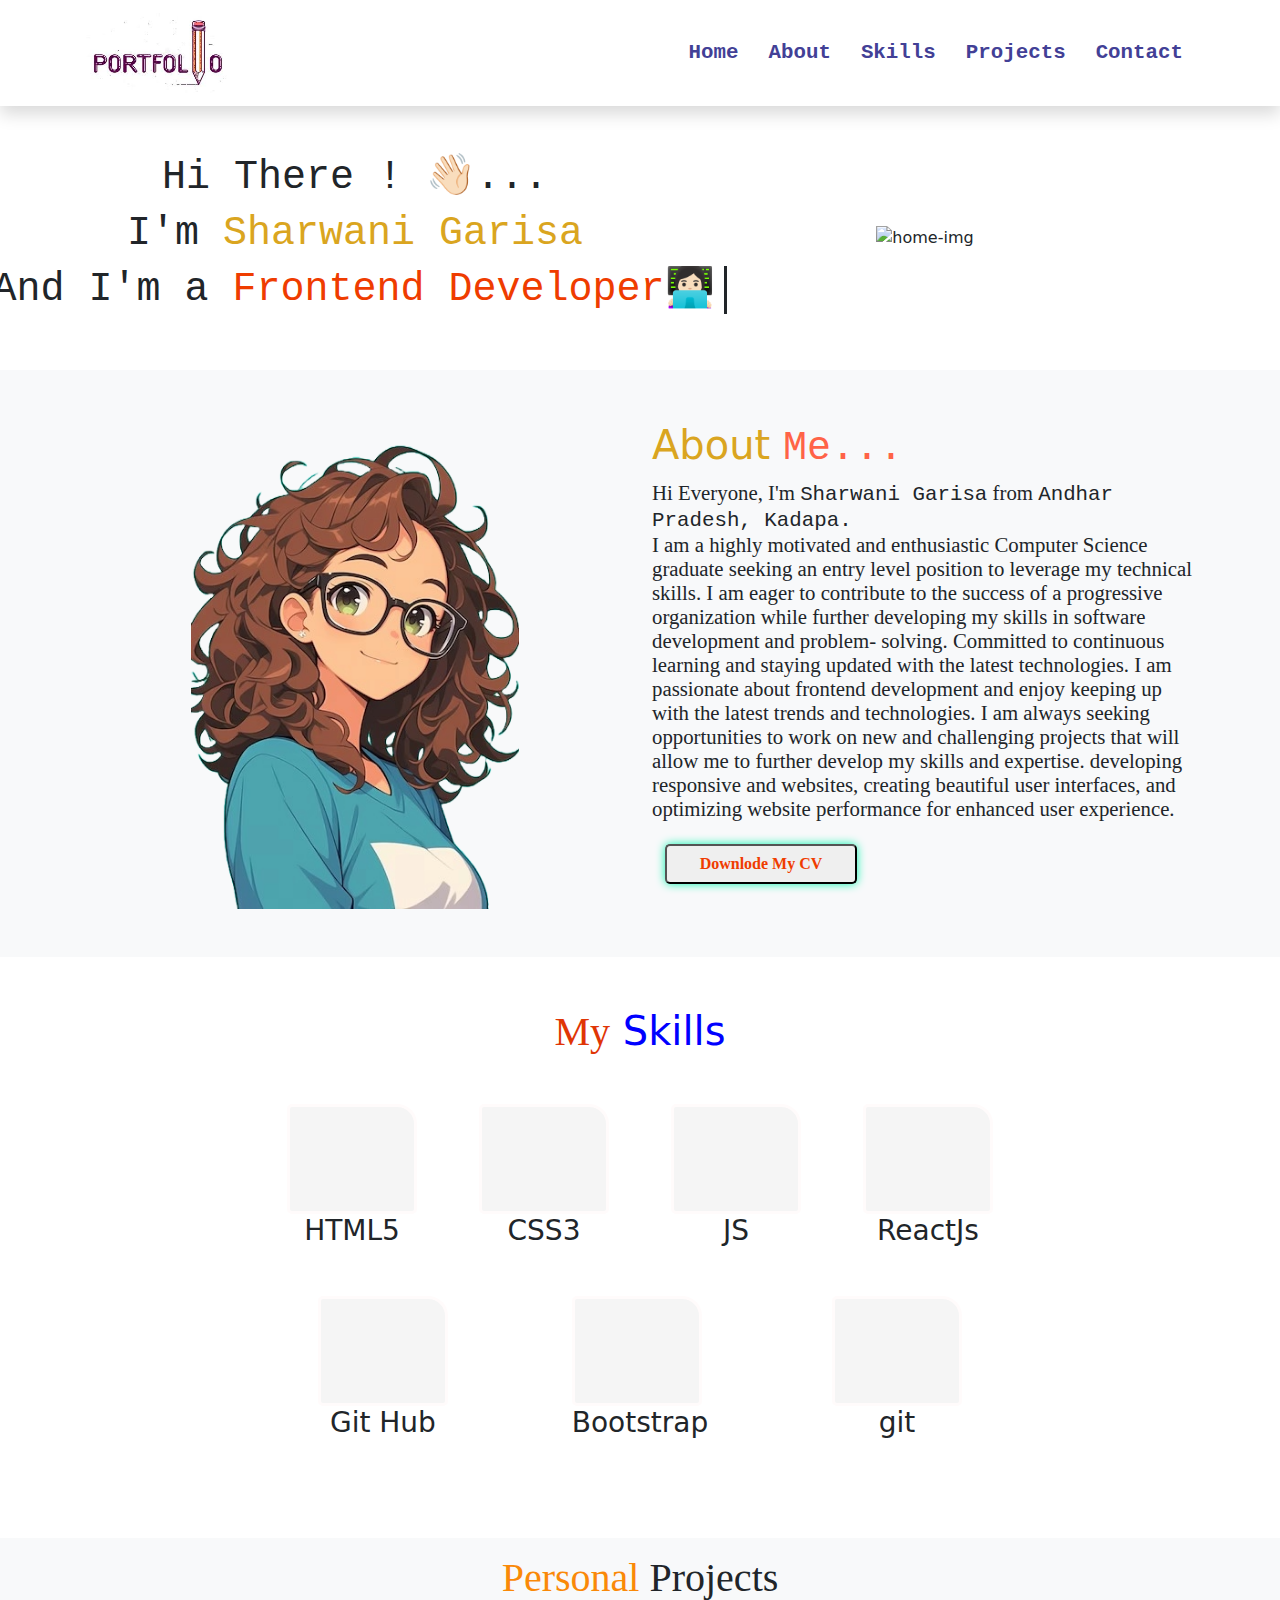
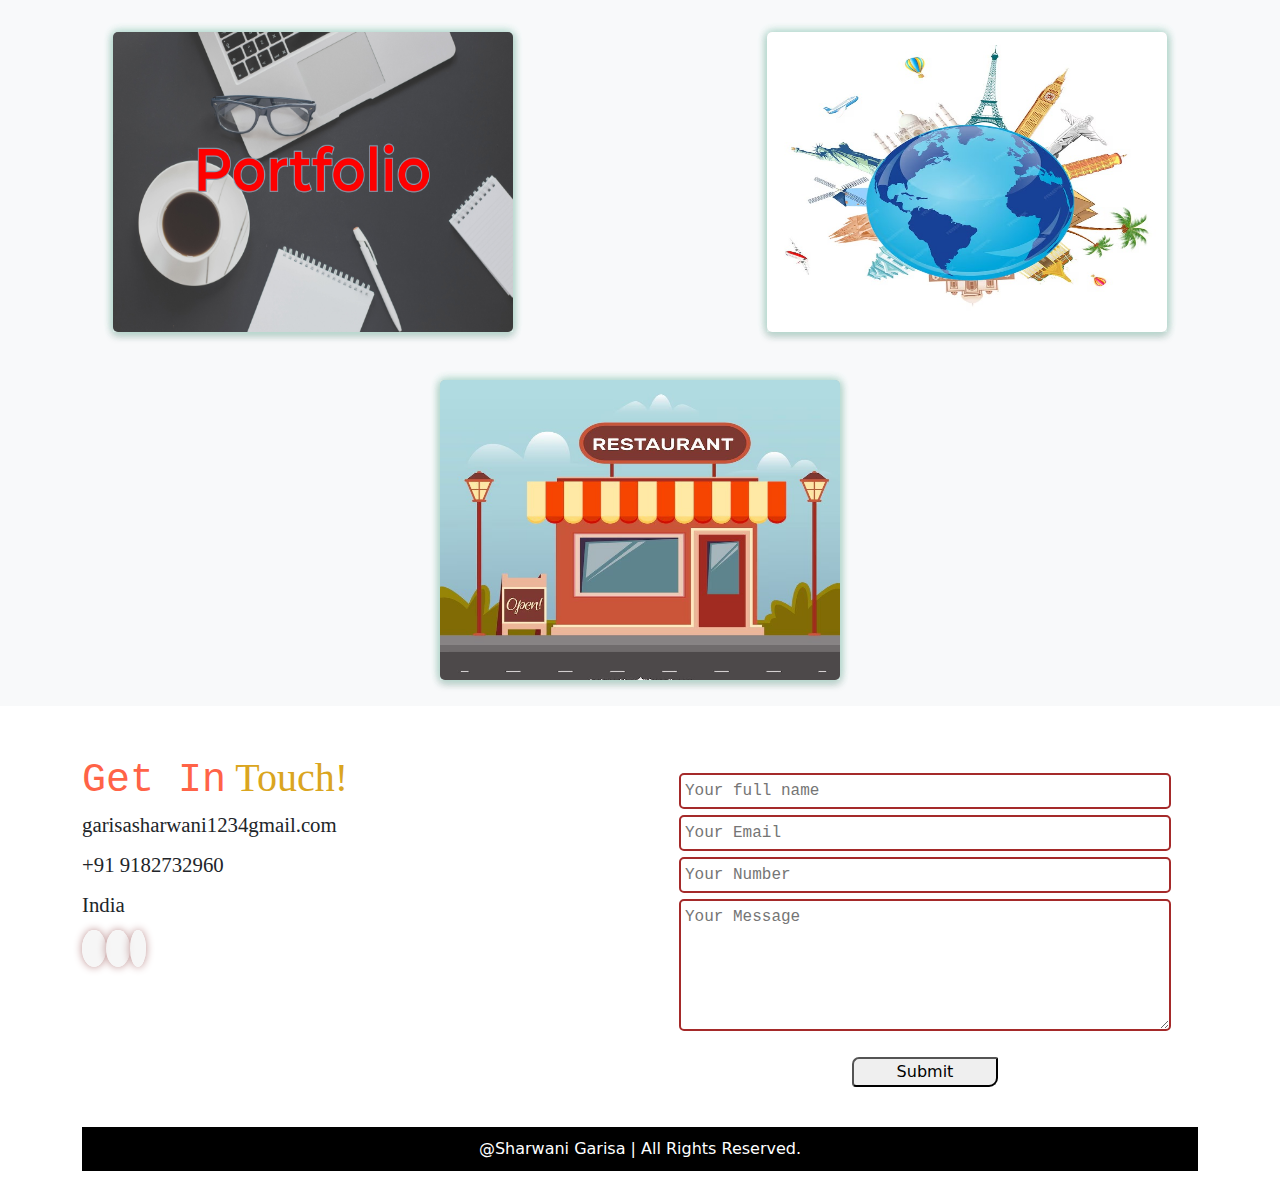
==== commit e6101904: "name change" ====
--- a/index.html
+++ b/index.html
@@ -64,7 +64,7 @@
               <h2 class="greeting fs-1">Hi There ! <span class="waving-hand">👋🏻</span>...</h2>
               <h2 class="Name fs-1">I'm <span>Sharwani Garisa</span></h2>
               <h2 class="typing-demo fs-1">
-                And I'm a <span> UI Developer👩🏻‍💻</span></h2>  
+                And I'm a <span>Frontend Developer👩🏻‍💻</span></h2>  
             </div>
           </div>
           <div class="col-md-6 d-flex justify-content-center align-items-center my-3" id="home-img">
@@ -106,7 +106,7 @@
                 for enhanced user experience.
               </p>
               <div class="text-lg-start text-center ">
-                <a href="./Sharwani_Garisa.pdf" target="_blank" class="btn">
+                <a href="./img/projects/Sharwani_Garisa_CV.pdf" target="_blank" class="btn">
                   <button>
                     <i class="fa-regular fa-file" style="color:#0000ff"></i>
                     Downlode My CV
@@ -185,9 +185,10 @@
           </div>
           <div class="flip-card-back">
             <h3>My Portfoliyo</h3>
-            <p>Discover Italy in style with Exclusively Italy! Elevate your
-              journey with top-notch services, exclusive
-              experiences, and round-the-clock assistance.</p>
+            <p>This is my personal website Developed by HTML5,CSS3,JS,Bootstrap.
+              In this project have I menctioned My skills,projects,CV and it have real-time 
+              contact information with me and also it is fully user-friendly interface, enhancing the user experience.
+            </p>
             <a href="https://git-with-sharwani.github.io/My-Portfolio/"><i class="fa-solid fa-arrow-up-right-from-square"></i></a>
           </div>
         </div>
--- a/style.css
+++ b/style.css
@@ -58,13 +58,16 @@
    100% { transform: rotate( 0.0deg) }
   }
   .typing-demo {
-    width: 25ch;
+    width: 31ch;
     animation: typing 2s steps(22), blink .5s step-end infinite alternate;
     white-space: nowrap;
     overflow: hidden;
     border-right: 3px solid;
     font-family: monospace;
     font-size: 2em;
+  }
+  .typing-demo span{
+    color: #ef3c00;
   }
   
   @keyframes typing {
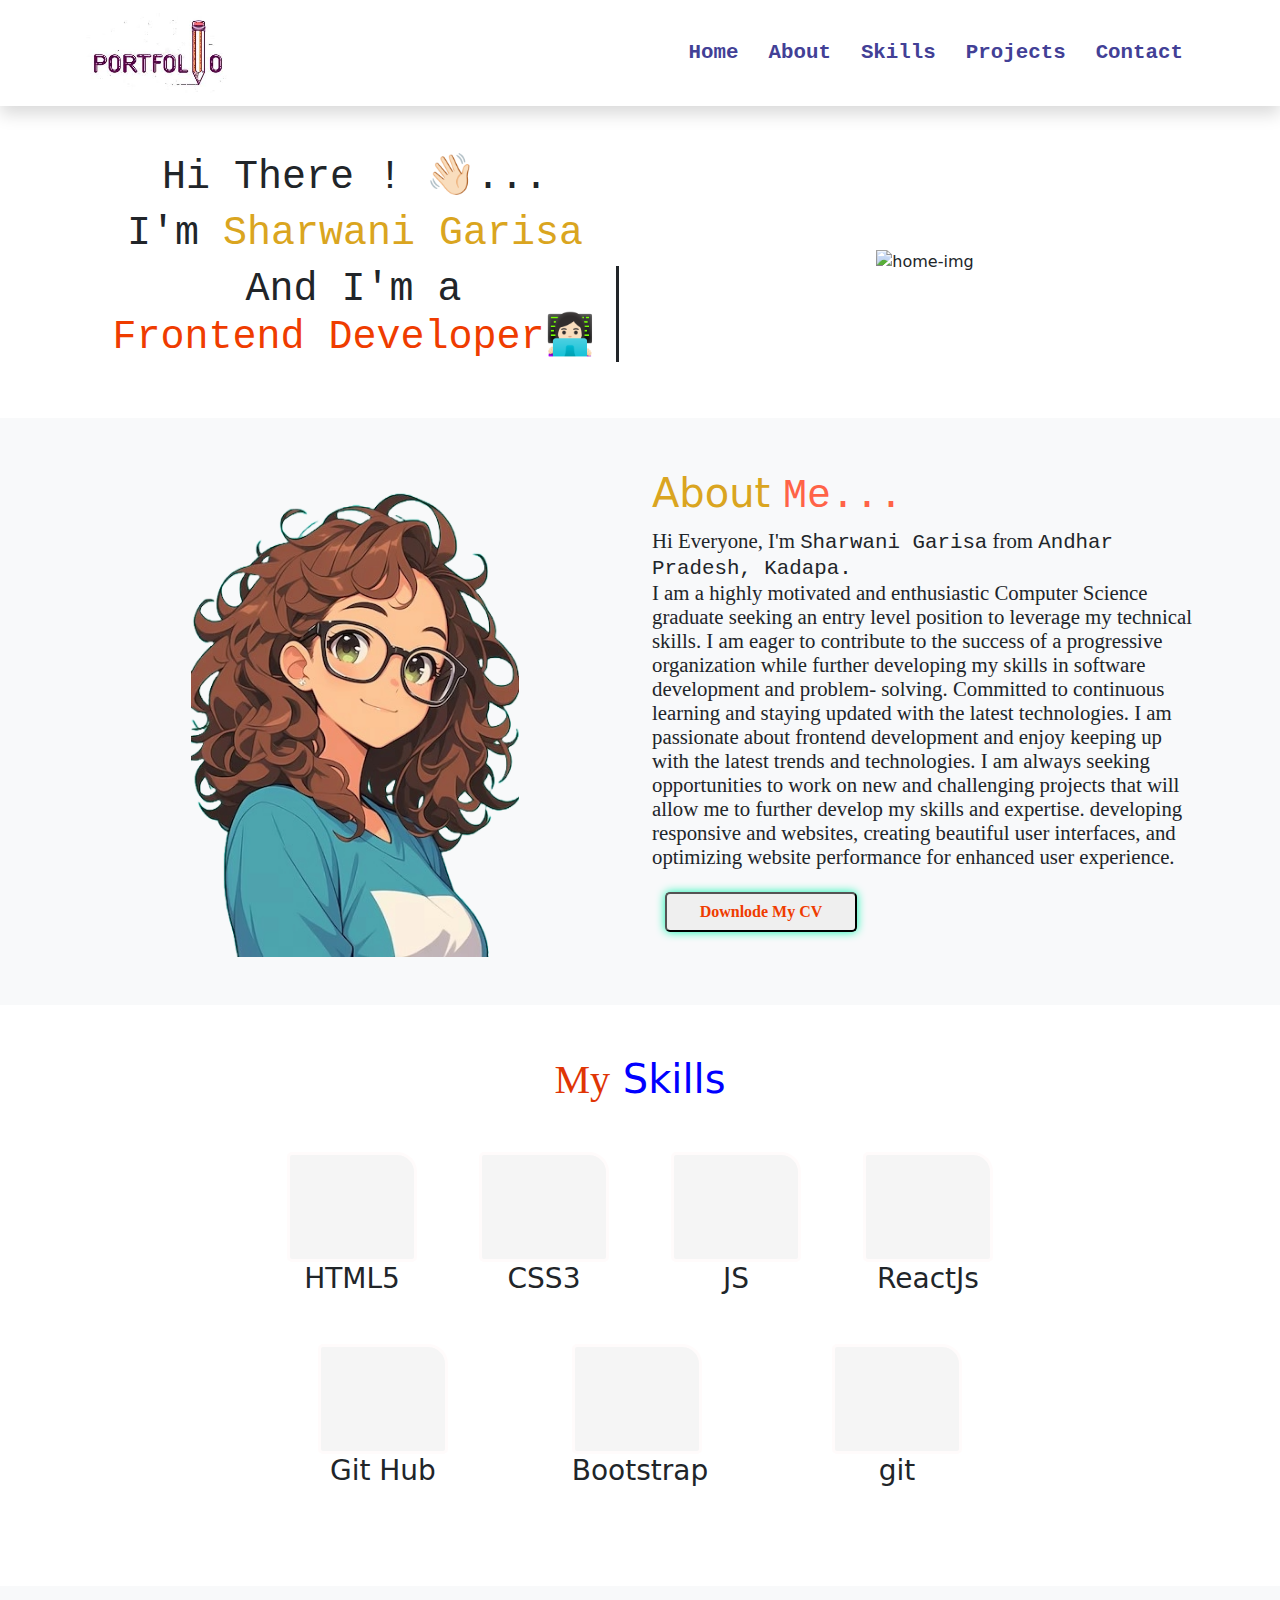
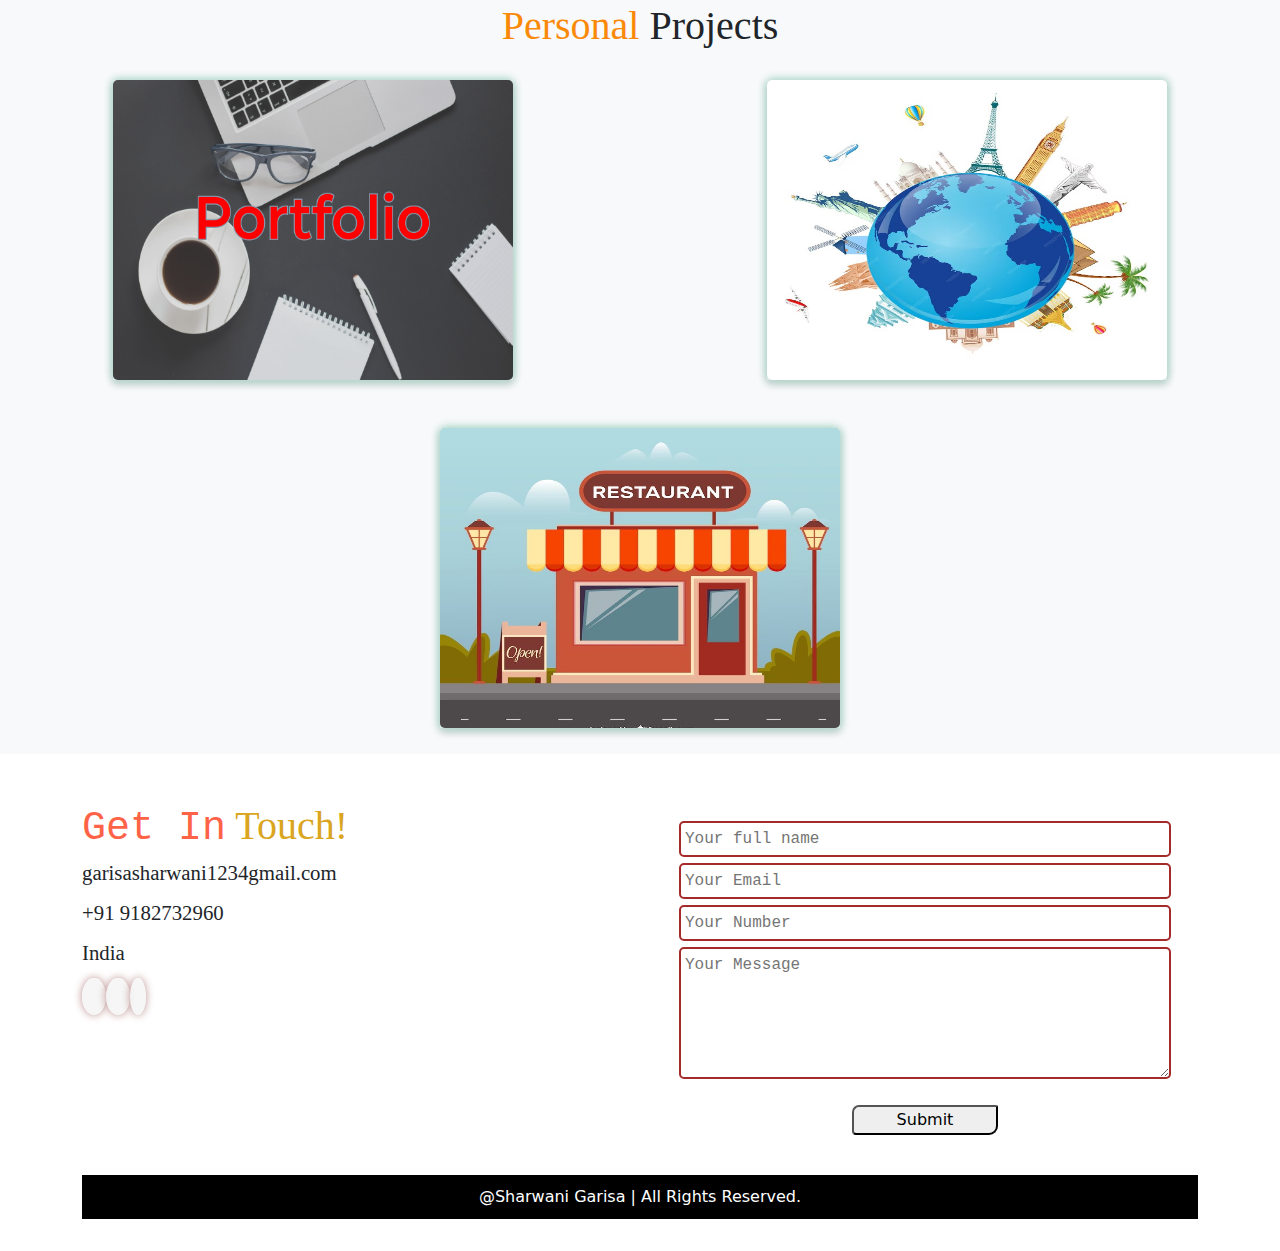
==== commit 4b163dc7: "edit some text" ====
--- a/index.html
+++ b/index.html
@@ -64,7 +64,7 @@
               <h2 class="greeting fs-1">Hi There ! <span class="waving-hand">👋🏻</span>...</h2>
               <h2 class="Name fs-1">I'm <span>Sharwani Garisa</span></h2>
               <h2 class="typing-demo fs-1">
-                And I'm a <span>Frontend Developer👩🏻‍💻</span></h2>  
+                And I'm a <span> <br>Frontend Developer👩🏻‍💻</span></h2>  
             </div>
           </div>
           <div class="col-md-6 d-flex justify-content-center align-items-center my-3" id="home-img">
--- a/style.css
+++ b/style.css
@@ -58,7 +58,7 @@
    100% { transform: rotate( 0.0deg) }
   }
   .typing-demo {
-    width: 31ch;
+    width: 22ch;
     animation: typing 2s steps(22), blink .5s step-end infinite alternate;
     white-space: nowrap;
     overflow: hidden;
